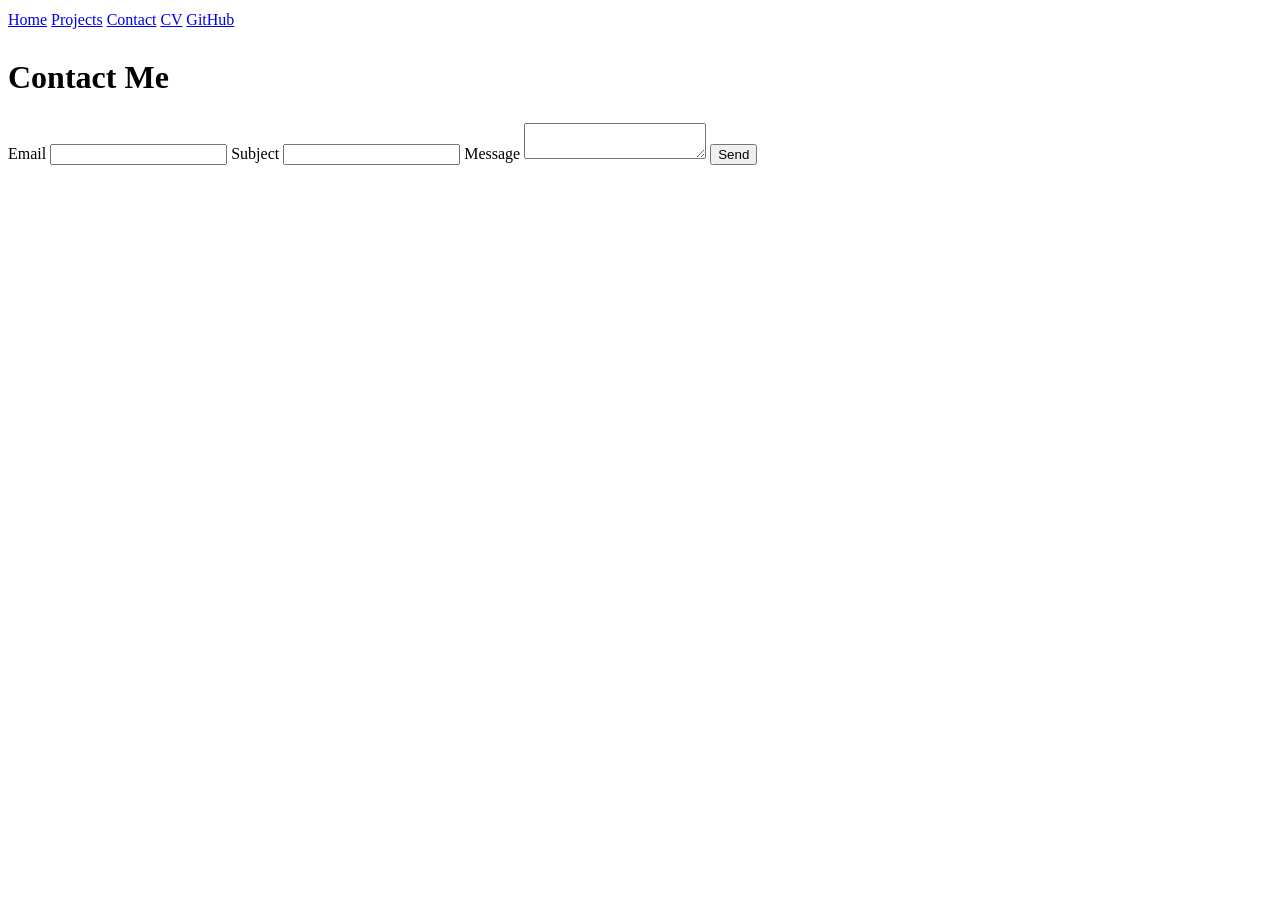
==== contact/index.html @ fa975e3c "small changes to the formatting" ====
<!DOCTYPE html>
<html lang="en">
<head>
  <meta charset="UTF-8">
  <meta name="viewport" content="width=device-width, initial-scale=1.0">
  <title>Contact Me | Rishika Sahu</title>
  <link rel="stylesheet" href="../style.css">
</head>
<body>
  <nav>
    <a href="../">Home</a>
    <a href="../projects/">Projects</a>
    <a href="./">Contact</a>
    <a href="../cv/">CV</a>
    <a href="https://github.com/rishikas7" target="_blank">GitHub</a>
  </nav>

  <main>
    <h1>Contact Me</h1>

    <form
      action="mailto:sahurishika7@gmail.com ."
      method="POST"
      enctype="text/plain"
    >
      <label>
        Email
        <input
          name="email"
          type="email"
          value=""
        >
      </label>

      <label>
        Subject
        <input
          name="subject"
          value=""
        >
      </label>

      <label>
        Message
        <textarea name="body"></textarea>
      </label>

      <button>Send</button>
    </form>
  </main>
</body>
</html>
---- style.css ----
body {
    font: 100%/1.5 "Times New Roman";
  }
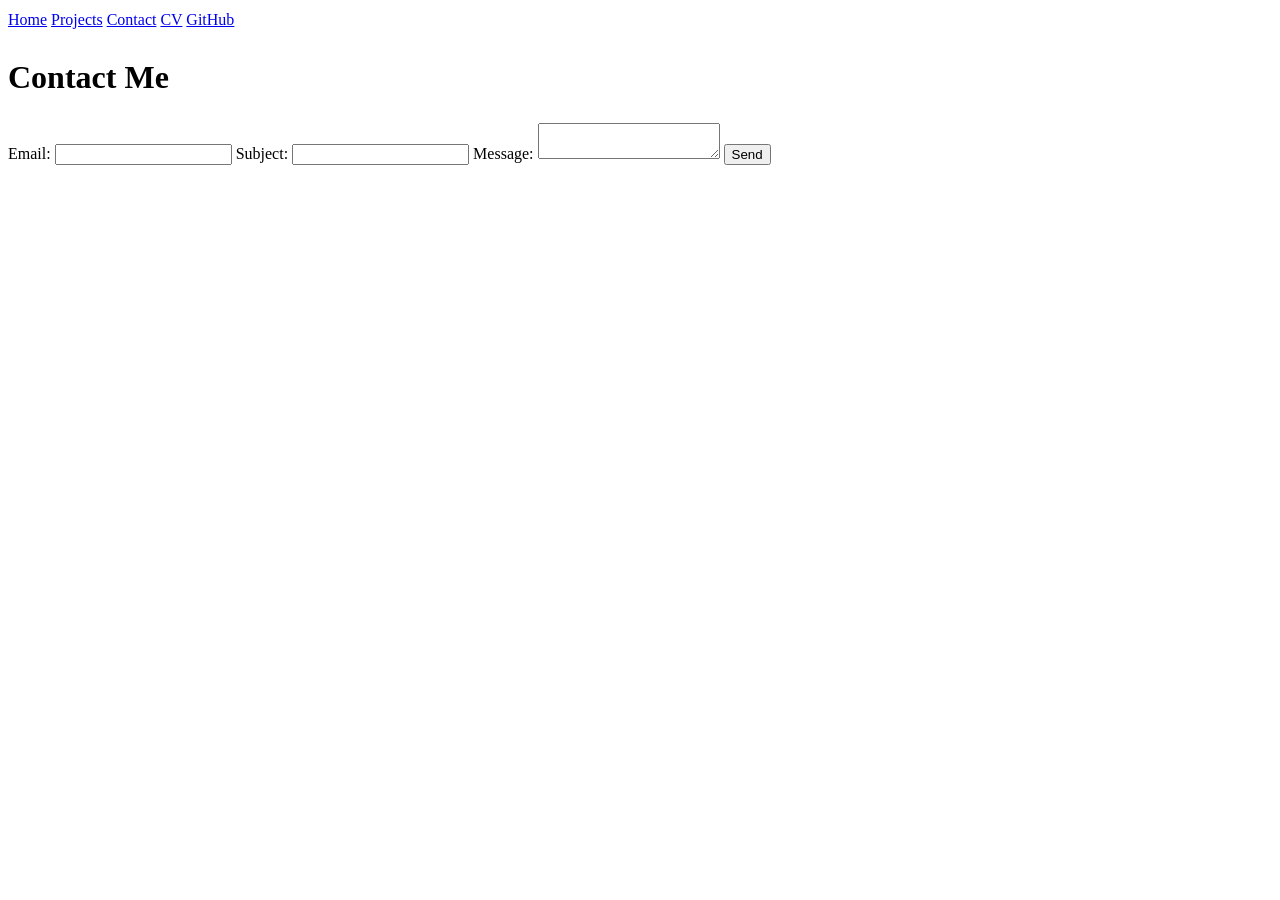
==== commit e3171265: "fix contact page" ====
--- a/contact/index.html
+++ b/contact/index.html
@@ -19,12 +19,12 @@
     <h1>Contact Me</h1>
 
     <form
-      action="mailto:sahurishika7@gmail.com ."
+      action="mailto:sahurishika7@gmail.com"
       method="POST"
       enctype="text/plain"
     >
       <label>
-        Email
+        Email:
         <input
           name="email"
           type="email"
@@ -33,7 +33,7 @@
       </label>
 
       <label>
-        Subject
+        Subject:
         <input
           name="subject"
           value=""
@@ -41,7 +41,7 @@
       </label>
 
       <label>
-        Message
+        Message:
         <textarea name="body"></textarea>
       </label>
 
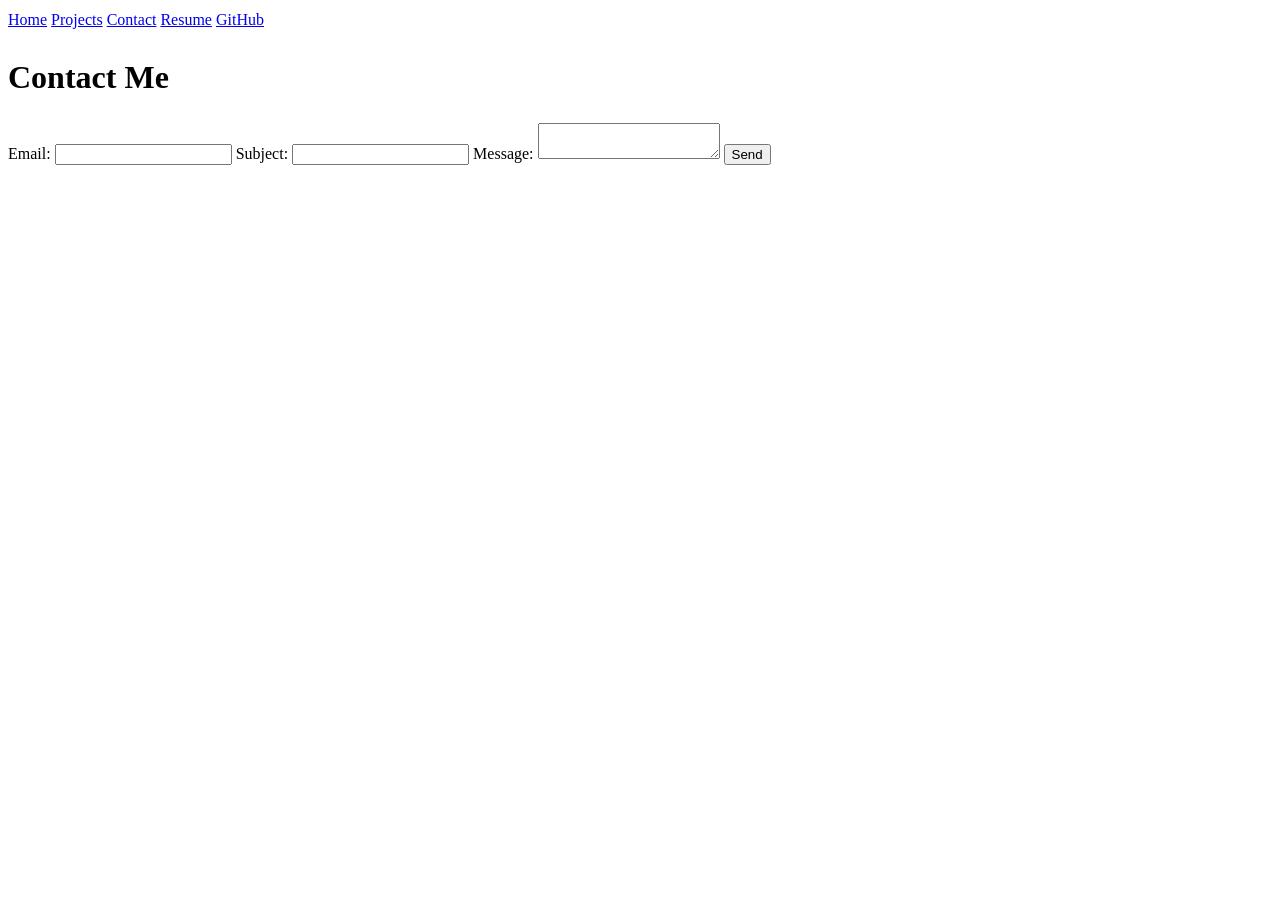
==== commit 35a02dd8: "change cv to resume" ====
--- a/contact/index.html
+++ b/contact/index.html
@@ -11,7 +11,7 @@
     <a href="../">Home</a>
     <a href="../projects/">Projects</a>
     <a href="./">Contact</a>
-    <a href="../cv/">CV</a>
+    <a href="../resume/">Resume</a>
     <a href="https://github.com/rishikas7" target="_blank">GitHub</a>
   </nav>
 
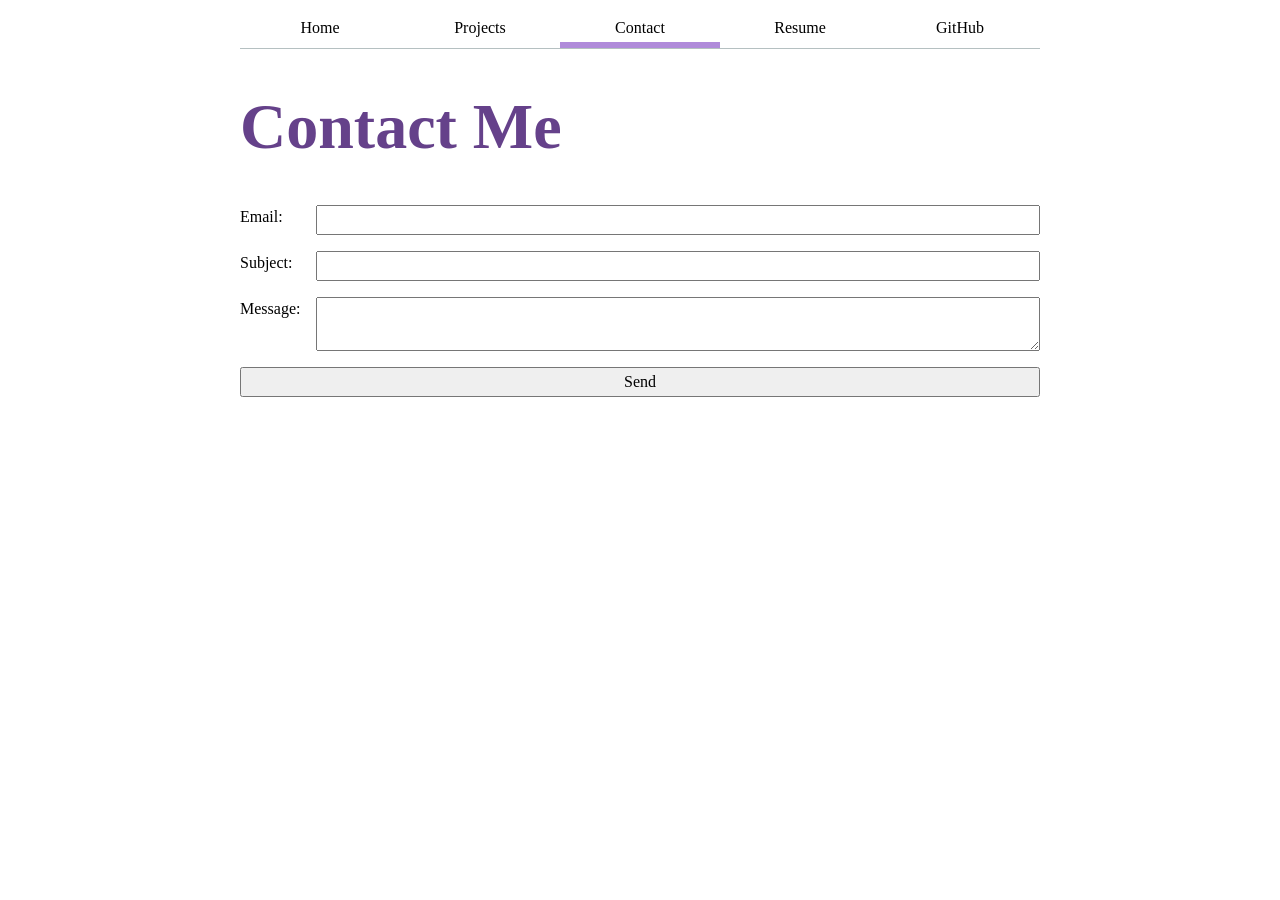
==== commit ebed8761: "added css styling" ====
--- a/contact/index.html
+++ b/contact/index.html
@@ -10,7 +10,7 @@
   <nav>
     <a href="../">Home</a>
     <a href="../projects/">Projects</a>
-    <a href="./">Contact</a>
+    <a class="current" href="./">Contact</a>
     <a href="../resume/">Resume</a>
     <a href="https://github.com/rishikas7" target="_blank">GitHub</a>
   </nav>
--- a/style.css
+++ b/style.css
@@ -1,3 +1,95 @@
+:root {
+  --color-accent: oklch(70% 30% 305);
+  accent-color: var(--color-accent);
+}
+
 body {
-    font: 100%/1.5 "Times New Roman";
-  }+  font: 100%/1.5 "Times New Roman";
+  max-width: 100ch;
+  margin-inline: max(1em, (100% - 100ch) / 2);
+}
+
+img {
+  max-width: 100%;
+}
+
+h1, h2, h3, h4, h5, h6 {
+  line-height: 1.1;
+  text-wrap: balance;
+}
+
+h1 {
+  font-size: 400%;
+  color: oklch(from var(--color-accent) 45% 30% h);
+}
+
+a {
+  color: oklch(from var(--color-accent) 50% 30% h);
+}
+
+::selection {
+  background: oklch(from var(--color-accent) 90% 8% h);
+}
+
+
+nav {
+  display: flex;
+  margin-bottom: 1em;
+  border-bottom: 1px solid oklch(80% 3% 200);
+
+  a {
+    flex: 1;
+    text-decoration: none;
+    color: inherit;
+    text-align: center;
+    padding: 0.5em;
+
+    &.current {
+      border-bottom: 0.4em solid var(--color-accent);
+      padding-bottom: 0.1em;
+    }
+
+    &:hover {
+      border-bottom: 0.4em solid var(--color-accent);
+      padding-bottom: 0.1em;
+      background-color: oklch(from var(--color-accent) 95% 5% h);
+    }
+  }
+}
+
+form {
+  display: grid;
+  grid-template-columns: auto 1fr;
+  gap: 1em;
+
+  label {
+    display: grid;
+    grid-template-columns: subgrid;
+    grid-column: 1 / -1;
+  }
+
+  button {
+    grid-column: 1 / -1;
+  }
+}
+
+input, textarea, button {
+  font: inherit;
+}
+
+.projects {
+  display: grid;
+  grid-template-columns: repeat(auto-fill, minmax(15em, 1fr));
+  gap: 1em;
+
+  article {
+    display: grid;
+    grid-template-rows: subgrid;
+    grid-row: span 3;
+    gap: 1em;
+
+    h2 {
+      margin: 0;
+    }
+  }
+}
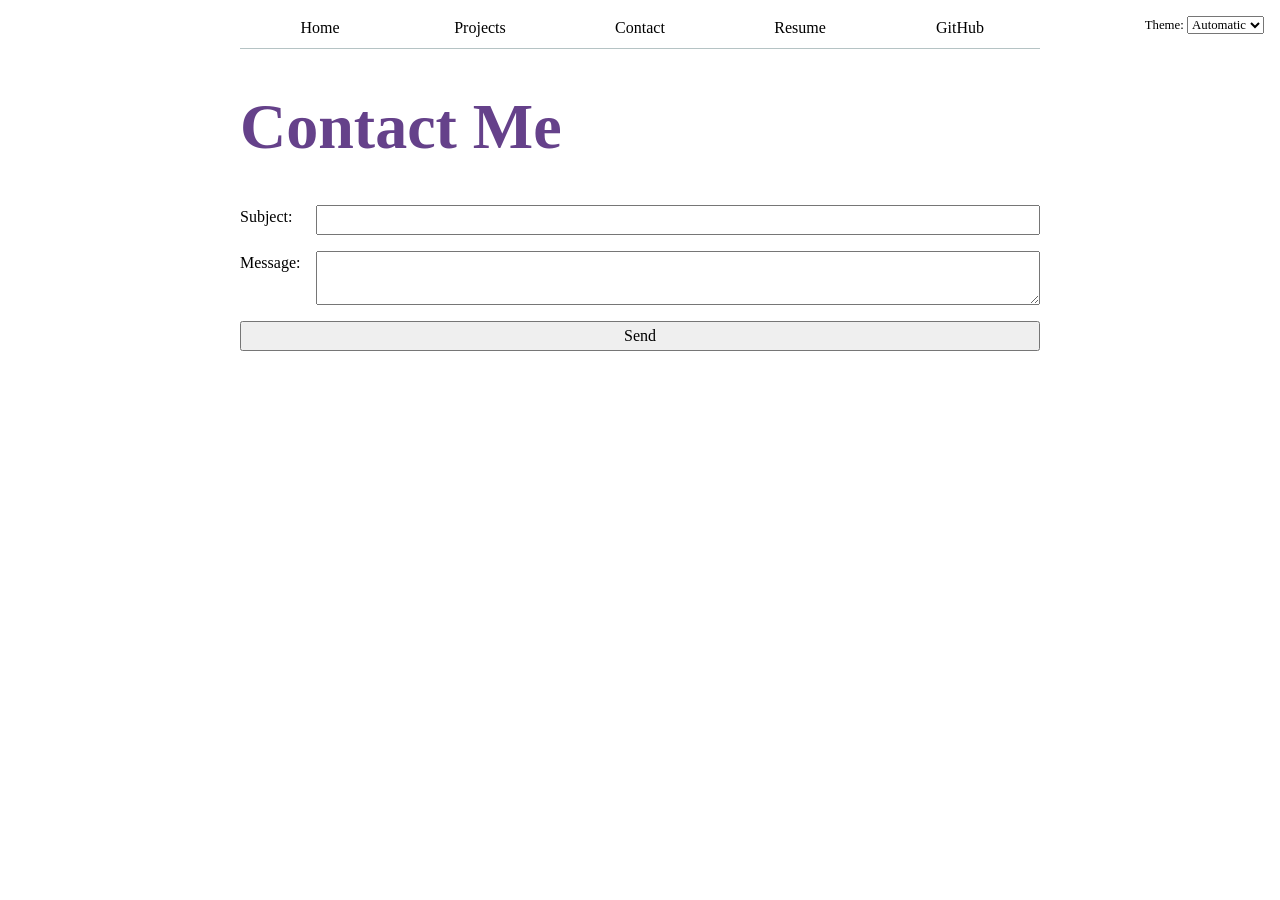
==== commit 6cbd190e: "lab 3 and added global.js" ====
--- a/contact/index.html
+++ b/contact/index.html
@@ -5,39 +5,16 @@
   <meta name="viewport" content="width=device-width, initial-scale=1.0">
   <title>Contact Me | Rishika Sahu</title>
   <link rel="stylesheet" href="../style.css">
+  <script src="../global.js" type="module"></script>
 </head>
 <body>
-  <nav>
-    <a href="../">Home</a>
-    <a href="../projects/">Projects</a>
-    <a class="current" href="./">Contact</a>
-    <a href="../resume/">Resume</a>
-    <a href="https://github.com/rishikas7" target="_blank">GitHub</a>
-  </nav>
-
   <main>
     <h1>Contact Me</h1>
 
-    <form
-      action="mailto:sahurishika7@gmail.com"
-      method="POST"
-      enctype="text/plain"
-    >
-      <label>
-        Email:
-        <input
-          name="email"
-          type="email"
-          value=""
-        >
-      </label>
-
+    <form action="mailto:sahurishika7@gmail.com" method="GET">
       <label>
         Subject:
-        <input
-          name="subject"
-          value=""
-        >
+        <input name="subject">
       </label>
 
       <label>
@@ -49,4 +26,4 @@
     </form>
   </main>
 </body>
-</html>
+</html>
--- a/style.css
+++ b/style.css
@@ -1,6 +1,7 @@
 :root {
   --color-accent: oklch(70% 30% 305);
   accent-color: var(--color-accent);
+  color-scheme: light dark;
 }
 
 body {
@@ -31,11 +32,11 @@
   background: oklch(from var(--color-accent) 90% 8% h);
 }
 
-
 nav {
+  --border-color: oklch(50% 10% 200 / 40%);
   display: flex;
   margin-bottom: 1em;
-  border-bottom: 1px solid oklch(80% 3% 200);
+  border-bottom: 1px solid var(--border-color);
 
   a {
     flex: 1;
@@ -52,9 +53,17 @@
     &:hover {
       border-bottom: 0.4em solid var(--color-accent);
       padding-bottom: 0.1em;
-      background-color: oklch(from var(--color-accent) 95% 5% h);
+      background-color: color-mix(in oklch, var(--color-accent), canvas 85%);
     }
   }
+}
+
+.color-scheme {
+  position: absolute;
+  top: 1rem;
+  right: 1rem;
+  font-size: 80%;
+  font-family: inherit;
 }
 
 form {
@@ -73,7 +82,7 @@
   }
 }
 
-input, textarea, button {
+input, textarea, button, select {
   font: inherit;
 }
 
